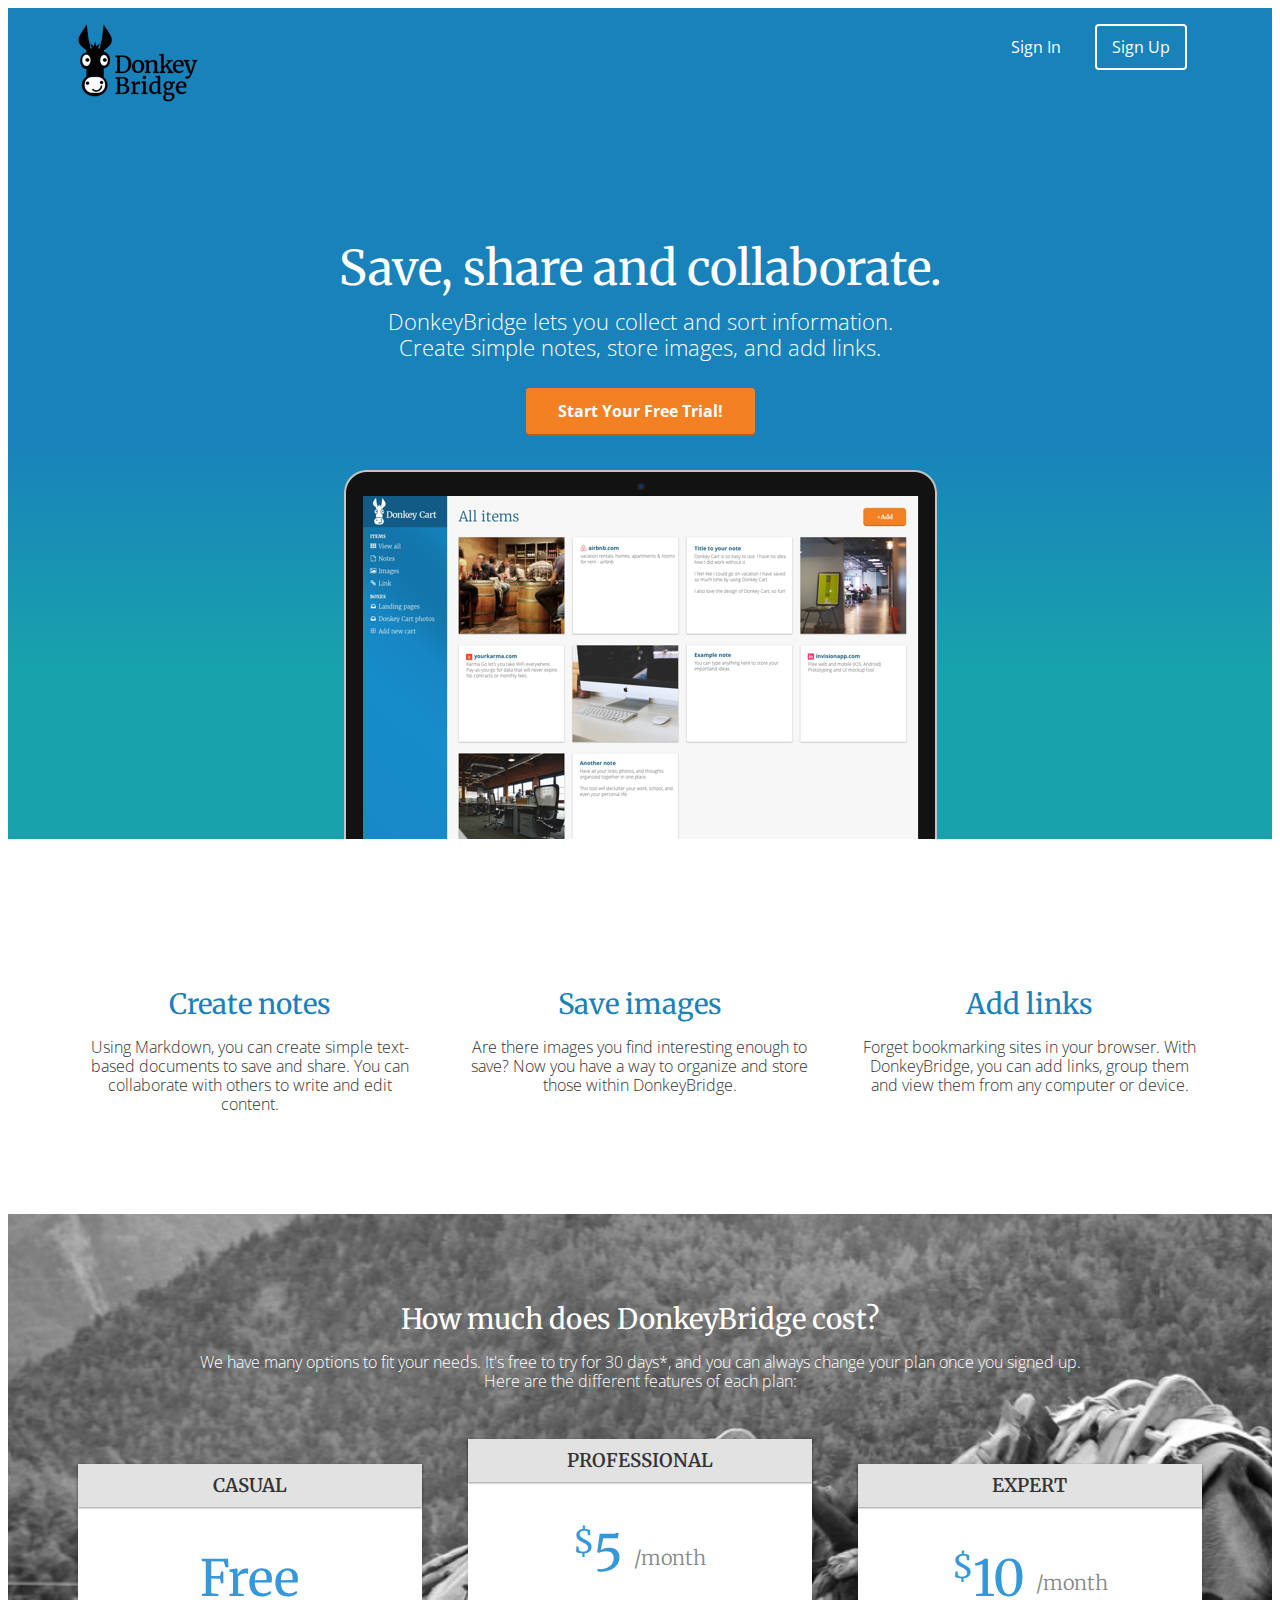
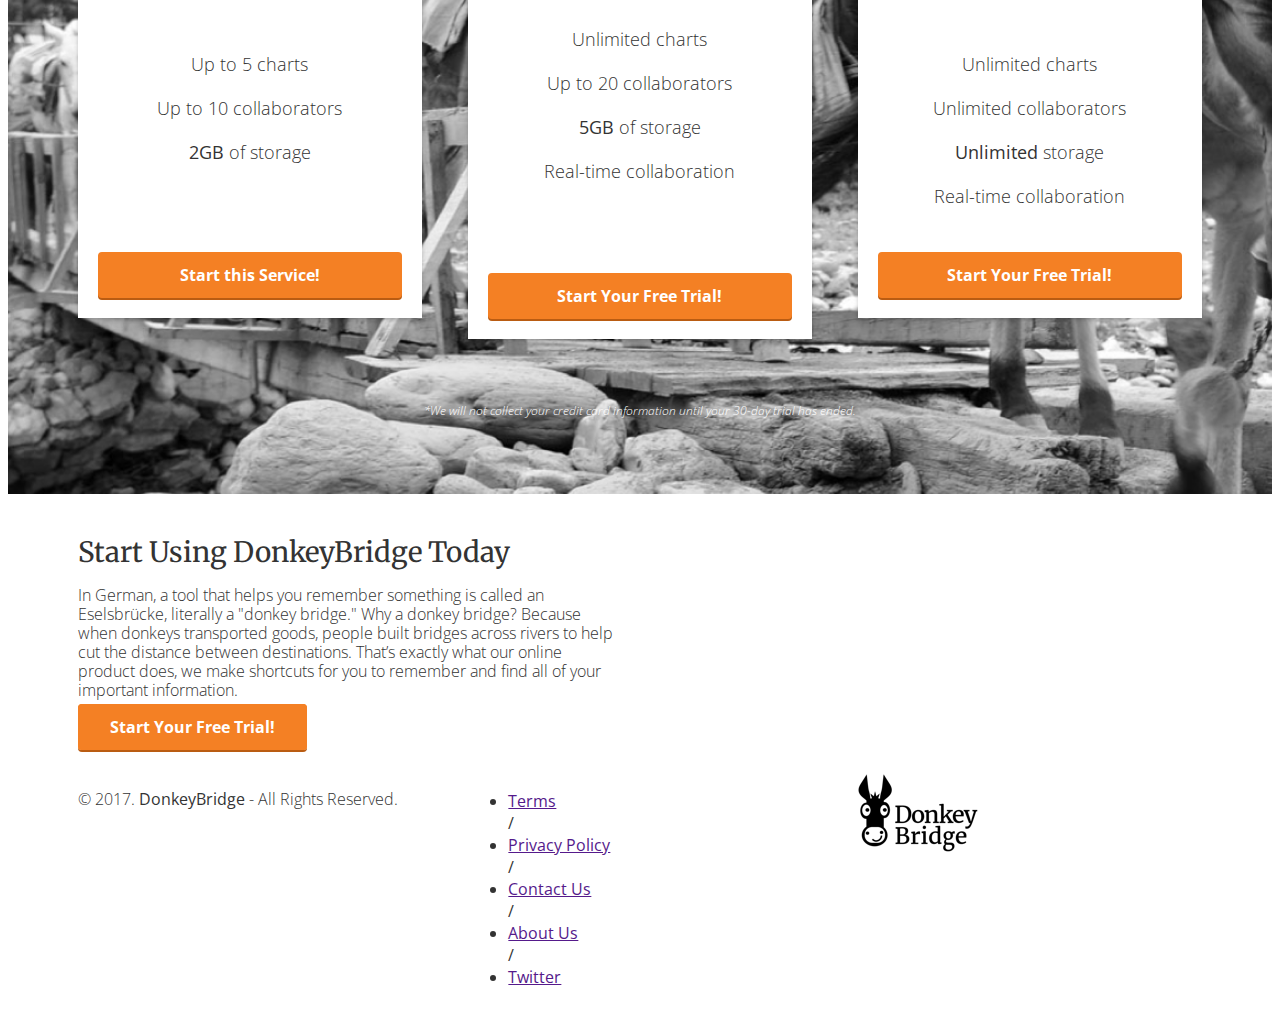
==== index.html @ bc9e2b8d "30 2nd try" ====
<!DOCTYPE html>
<html lang="en-us">
<head>
  <meta http-equiv="X-UA-Compatible" content="IE=Edge">
  <meta name="viewport" content="width=device-width, initial-scale=1">
  <meta charset="UTF-8">
  <title>Save, share and collaborate | DonkeyBridge</title>

  <!-- Google Fonts -->
  <link href="https://fonts.googleapis.com/css?family=Merriweather|Open+Sans" rel="stylesheet">

<!-- CSS -->
<link rel="stylesheet" href="css/normalize.css">
<link rel="stylesheet" href="css/style.css">
<link rel="stylesheet" href="css/font-awesome.css">
<link rel="stylesheet" href="css/animate.min.css">
</head>
<body>
  <!--Hero-->
  <header>
    <nav class="container">
      <div class="one-half">
    <a href="index.html" class="site-logo"><img src="images/site-logo.png" alt="DonkeyBridgeLogo" /></a>
  </div>
  <div class="one-half">
    <ul>
      <li><a href="signin.html">Sign In</a></li>
      <li class="btn-outline"><a href="signup.html">Sign Up</a></li>
    </ul>
  </div>
</nav>
<div class="container hero">
  <h1 class="animated fadeInUp">Save, share and collaborate.</h1>
  <p>DonkeyBridge lets you collect and sort information.<br/>Create simple notes, store images, and add links.</p>
  <a href="signup.html" class="btn">Start Your Free Trial!</a>
  <img src="images/computer.png" alt="computerimage" />
</div>
  </header>
  <main role="main">

  <!-- Benefits -->
    <section class="benefits">
   <ul class="container">
     <li class="one-third">
       <i class="fa fa-file-o"></i>
       <h2>Create notes</h2>
       <p>Using Markdown, you can create simple text-based documents to save and share. You can collaborate with others to write and edit content.</p>
     </li>
     <li class="one-third">
       <i class="fa fa-picture-o"></i>
       <h2>Save images</h2>
       <p>Are there images you find interesting enough to save? Now you have a way to organize and store those within DonkeyBridge.</p>
     </li>
     <li class="one-third">
       <i class="fa fa-link"></i>
       <h2>Add links</h2>
       <p>Forget bookmarking sites in your browser. With DonkeyBridge, you can add links, group them and view them from any computer or device.</p>
     </li>
   </ul>
 </section>

 <!-- Pricing -->
 <section class="pricing">
   <div class="container">
     <h2>How much does DonkeyBridge cost?</h2>
     <p>We have many options to fit your needs. It's free to try for 30 days*, and you can always change your plan once you signed up. <br/>Here are the different features of each plan:</p>
   </div>
   <ul class="container">
     <li class="one-third">
       <div class="box">
         <h3>Casual</h3>
         <h4>Free</h4>
         <ul>
           <li>Up to 5 charts</li>
           <li>Up to 10 collaborators</li>
           <li><strong>2GB</strong> of storage</li>
         </ul>
         <a href="signup.html" class="btn">Start this Service!</a>
       </div>
     </li>
     <li class="one-third">
      <div class="box middle">
        <h3>Professional</h3>
        <h4><span>$</span>5 <span class="month">/month</span></h4>
        <ul>
          <li>Unlimited charts</li>
          <li>Up to 20 collaborators</li>
          <li><strong>5GB</strong> of storage</li>
          <li>Real-time collaboration</li>
        </ul>
        <a href="signup.html" class="btn">Start Your Free Trial!</a>
      </div>
    </li>
    <li class="one-third">
      <div class="box">
        <h3>Expert</h3>
        <h4><span>$</span>10 <span class="month">/month</span></h4>
        <ul>
          <li>Unlimited charts</li>
          <li>Unlimited collaborators</li>
          <li><strong>Unlimited</strong> storage</li>
          <li>Real-time collaboration</li>
        </ul>
        <a href="signup.html" class="btn">Start Your Free Trial!</a>
      </div>
    </li>
   </ul>
   <div class="container">
     <p class="small">*We will not collect your credit card information until your 30-day trial has ended.</p>
   </div>
 </section>

<!-- another call to action section -->
<section class="Another call to action">
  <ul class="container">
    <div class="one-half">
    <h2>Start Using DonkeyBridge Today</h2>
    <p>In German, a tool that helps you remember something is called an Eselsbrücke, literally a "donkey bridge." Why a donkey bridge? Because when donkeys transported goods, people built bridges across rivers to help cut the distance between destinations. That’s exactly what our online product does, we make shortcuts for you to remember and find all of your important information.</p>
      <a href="signup.html" class="btn">Start Your Free Trial!</a>
    </div>
  </ul>

</section>
</main>

 <!-- Footer -->
 <footer>
   <div class="container footer-nav-block">
       <div class="left-footer-block one-third">
         <p class="copyright-block">&copy; 2017. <strong>DonkeyBridge</strong> - All Rights Reserved.</p>
       </div>
       <nav class="link-block middle-footer-block one-third">
         <ul>
           <li><a href="">Terms</a></li> /
           <li><a href="">Privacy Policy</a></li> /
           <li><a href="">Contact Us</a></li> /
           <li><a href="">About Us</a></li> /
           <li><a href="">Twitter</a></li>
         </ul>
       </nav>
       <div class="right-footer-block one-third">
         <img class="logo" src="images/site-logo.png" alt="Blocbox" />
       </div>
   </div>
 </footer>

</body>
</html>
---- css/style.css ----
html, body{
   overflow-x: hidden;
 }
 body {
   font-family: "Open Sans", sans-serif;
   color:#333333;
 }
 h1, h2, h3, h4, h5, h6 {
   font-family: "Merriweather", serif;
 }
 h2 {
   font-size:28px;
   font-weight: normal;
   margin-bottom: 5px;
 }
 p {
   font-size:16px;
   line-height: 19px;
   font-weight: 100;
 }
 /* GRID */
  .container {
    margin-right: auto;
    margin-left: auto;
    padding-left: 15px;
    padding-right: 15px;
    position: relative;
  }
  .container:before,
  .container:after {
    content: " ";
    display: table;
  }
  .container:after {
    clear: both;
  }
  .one-half, .one-third, .one-fourth {
    width:96%;
    float:left;
    position:relative;
    min-height: 1px;
    margin:0 2% 20px;
  }

  @media (min-width: 480px) {
    .container {
      width: 465.6px;
    }
  }

  @media (min-width: 768px) {
    .container {
      width: 750px;
    }
  }
  @media (min-width: 992px) {
    .container {
      width: 970px;
    }
    .one-half {
      width:46%;
    }
    .one-third {
      width:29.33333%;
    }
    .one-fourth {
      width:21%;
    }
  }
  @media (min-width: 1200px) {
    .container {
      width: 1170px;
    }
  }

  /* HEADER */
   header {
     color:#FFFFFF;
     background: #178CCB;
     /* Mask: */
background-image: linear-gradient(0deg, #18A3AC 20%, #1982BB 48%, #1982BB 100%, rgba(0,0,0,0.25) 100%);
   }
   header nav {
     padding:1em 0;
   }
   header nav ul {
     display:inline;
     text-align: right;
     float:right;
     margin:0;
   }
   header nav ul > li {
     list-style-type: none;
     display: inline-block;
     margin:0 15px;
   }
   header nav ul > li.btn-outline {
     padding:10px 15px;
     border:2px solid #FFFFFF;
     border-radius: 4px;
   }
   header nav ul > li.btn-outline:hover {
     background:#FFFFFF;
   }
   header nav ul > li > a {
     color:#FFFFFF;
     text-decoration: none;
   }
   header nav ul > li.btn-outline:hover > a {
     color:#34495E;
   }
   header .hero {
  text-align: center;
  display:block;
  position: relative;
}
header .hero h1 {
  font-size:48px;
  font-weight: normal;
  margin:95px 0 0;
}
header .hero p {
  font-size: 22px;
  line-height: 26px;
  font-weight: 100;
  margin:10px 0 40px;
}
header .hero img {
  display: block;
  margin:3em auto 0;
}

/* BUTTONS */
 .btn {
   border-radius: 4px;
   color:#FFFFFF;
   font-weight: 700;
   text-decoration: none;
   padding:10px 30px;
   background: #F48024;
   border: 2px solid #F48024;
   box-shadow: 0px 2px 0px 0px #BA5C12;
 }
 /* BENEFITS */
 .benefits {
   text-align: center;
   display:block;
   position:relative;
 }
 .benefits ul {
   margin: 0 auto;
   padding:4em 0;
 }
 .benefits ul li {
   list-style-type: none;
   display: inline-block;
 }
 .benefits i {
   color:#1982BB;
   font-size:60px;
   margin:0;
   vertical-align: middle;
 }
 .benefits h2 {
   color:#1982BB;
 }
 /* PRICING */
.pricing {
  background: #178CCB url("../images/background.png") top center no-repeat;
  background: url("../images/background.png") top center no-repeat, linear-gradient(206deg, #5F81A3 0%, #34495E 94%);
  background-size:cover;
  text-align: center;
  padding:4em 0;
}
.pricing h2, .pricing p {
  color:#FFFFFF;
}
.pricing ul {
  margin:0 auto;
  padding:2em 0;
}
.pricing ul li {
  list-style-type: none;
}
.box {
  padding:0 15px 15px;
  background: #FFFFFF;
  box-shadow: 0px 2px 4px 0px rgba(0,0,0,0.20);
  min-height: 439px;
  position: relative;
  margin-top: 25px;
}
.box.middle {
  min-height: 485px;
  margin-top:0px;
}
.box h3 {
  font-family: "Merriweather", serif;
  font-weight: 600;
  text-transform: uppercase;
  background: #E2E2E2;
  box-shadow: 0px 1px 2px 0px rgba(0,0,0,0.40);
  left:0;
  right:0;
  top:0;
  text-align: center;
  margin:0 -15px 40px;
  padding:10px 0;
}
.box h4 {
  font-size:50px;
  font-weight: normal;
  margin:40px 0 10px;
  color:#3498DB;
}
.box h4 span {
  font-size:32px;
  vertical-align: top;
}
.box h4 span.month {
  font-family: "Merriweather", serif;
  font-weight: 100;
  color:#888888;
  font-size:20px;
  vertical-align: middle;
}
.box ul li {
  font-size:18px;
  margin-bottom:20px;
  font-weight: 100;
}
.box .btn {
  position:absolute;
  bottom:20px;
  left:20px;
  right:20px;
}
.small {
  font-size: 12px;
  color: #FEFEFE;
  line-height: 15px;
  font-style:italic;
}
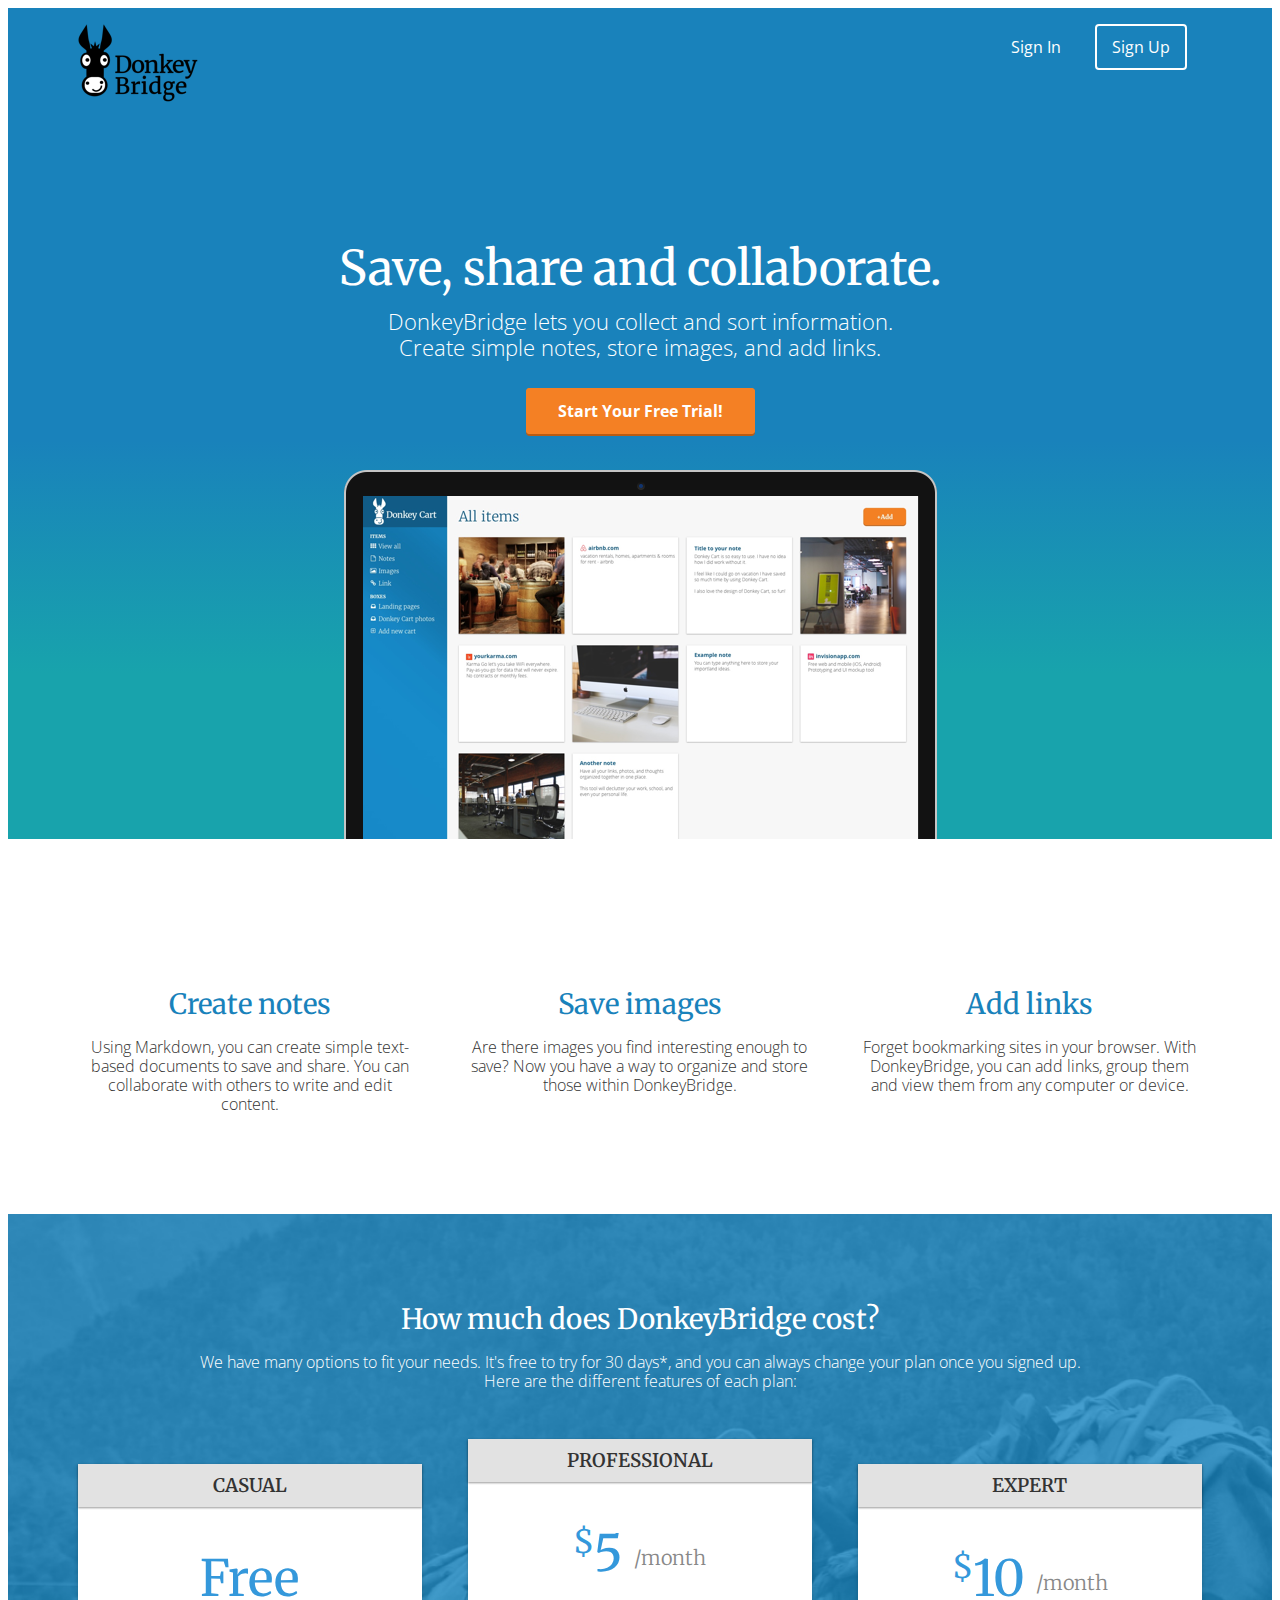
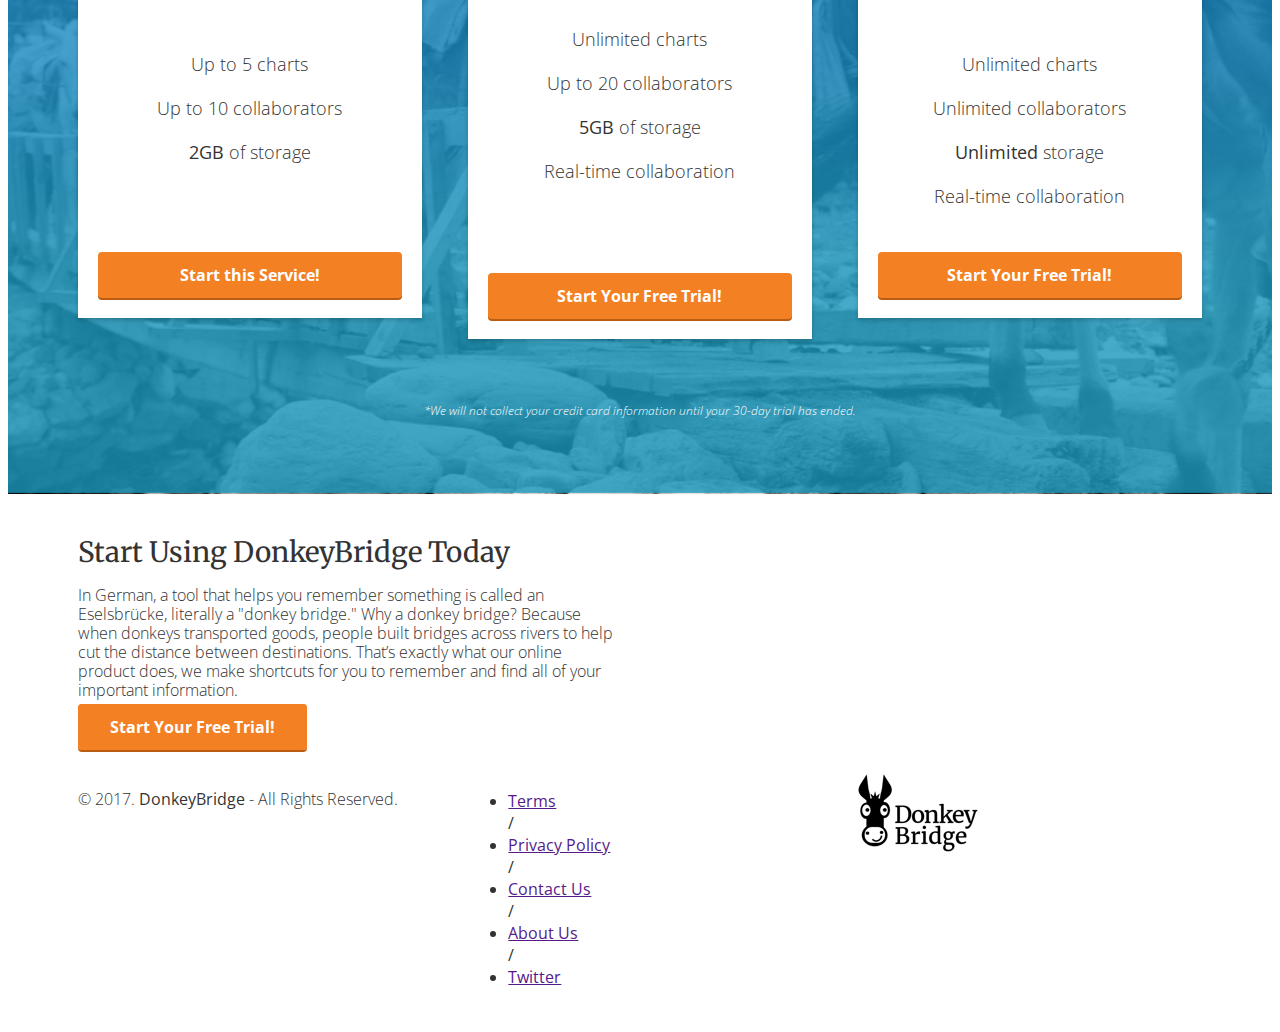
==== commit d99d5013: "fade broken again" ====
--- a/index.html
+++ b/index.html
@@ -9,13 +9,14 @@
   <!-- Google Fonts -->
   <link href="https://fonts.googleapis.com/css?family=Merriweather|Open+Sans" rel="stylesheet">
 
-<!-- CSS -->
+  <!-- CSS -->
 <link rel="stylesheet" href="css/normalize.css">
 <link rel="stylesheet" href="css/style.css">
 <link rel="stylesheet" href="css/font-awesome.css">
-<link rel="stylesheet" href="css/animate.min.css">
+<link rel="stylesheet" href="css/animate.css">
 </head>
 <body>
+
   <!--Hero-->
   <header>
     <nav class="container">
@@ -119,7 +120,6 @@
       <a href="signup.html" class="btn">Start Your Free Trial!</a>
     </div>
   </ul>
-
 </section>
 </main>
 
@@ -143,6 +143,5 @@
        </div>
    </div>
  </footer>
-
 </body>
 </html>
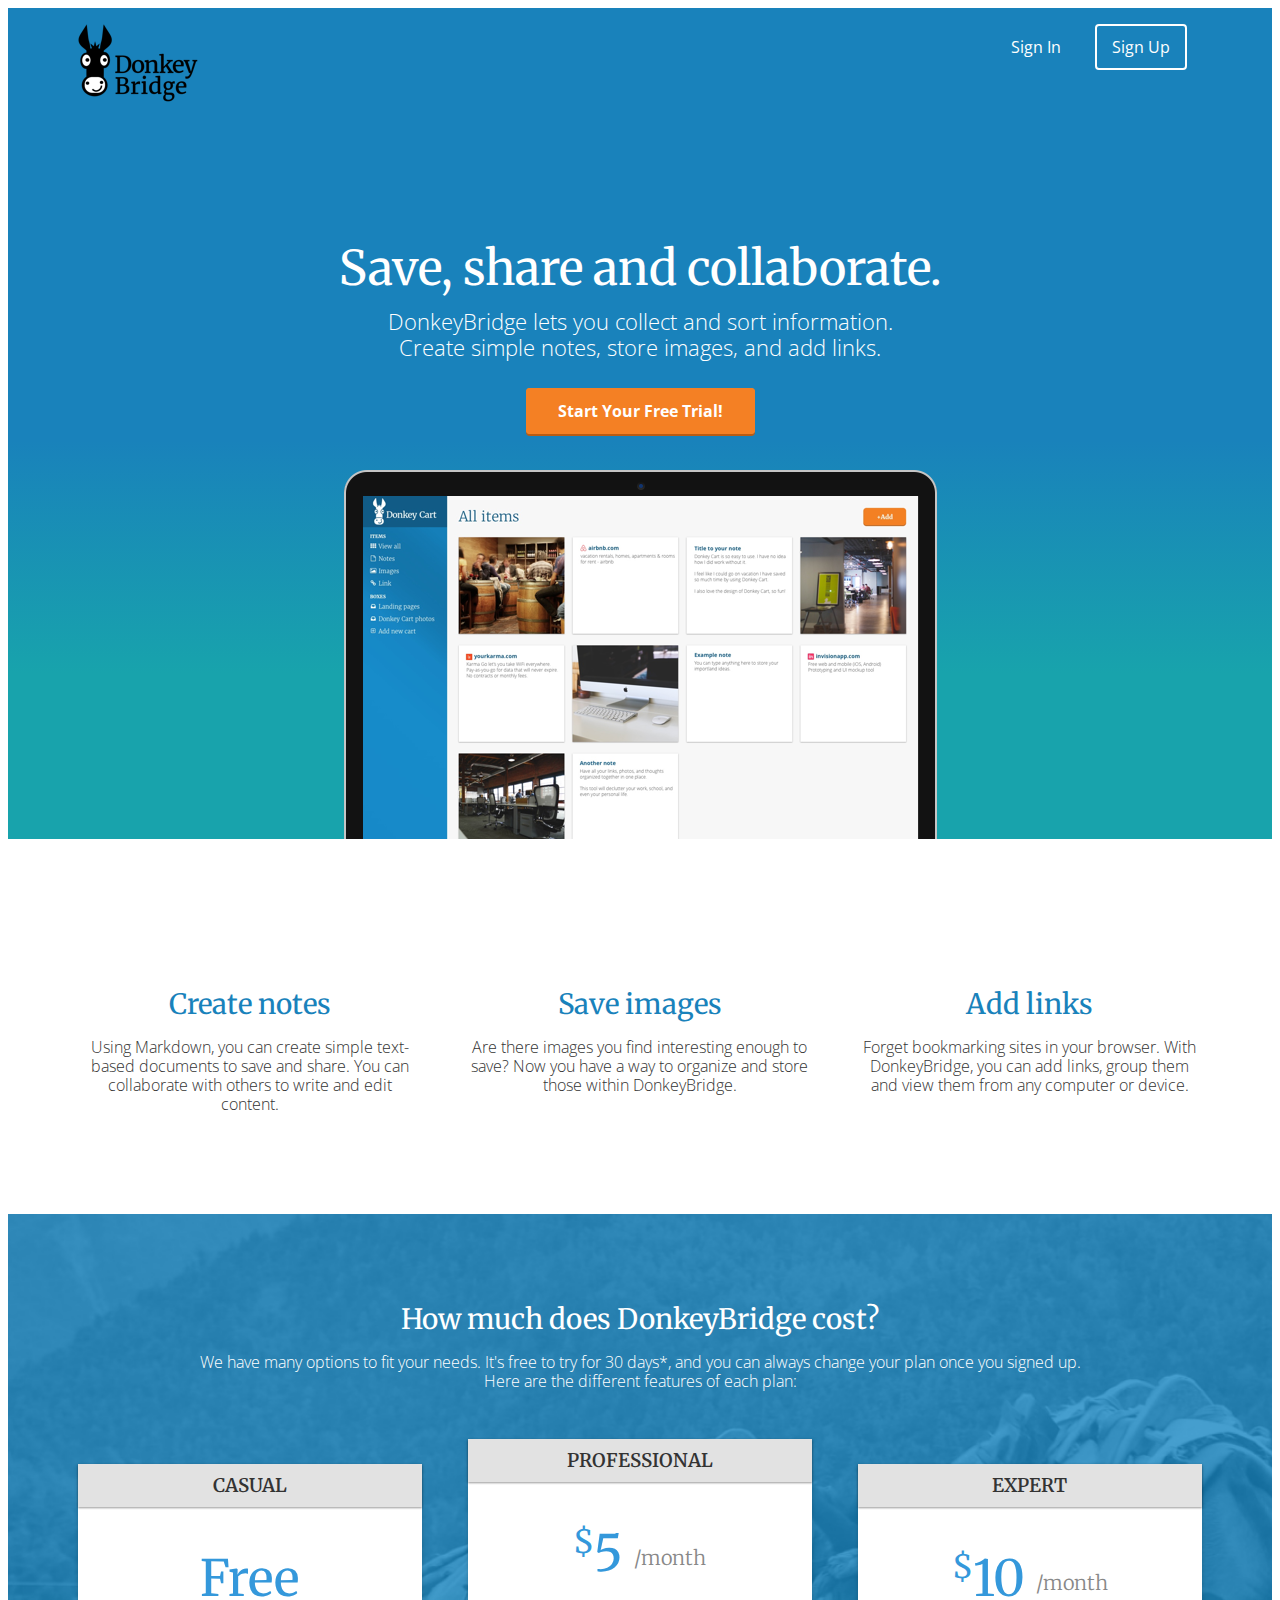
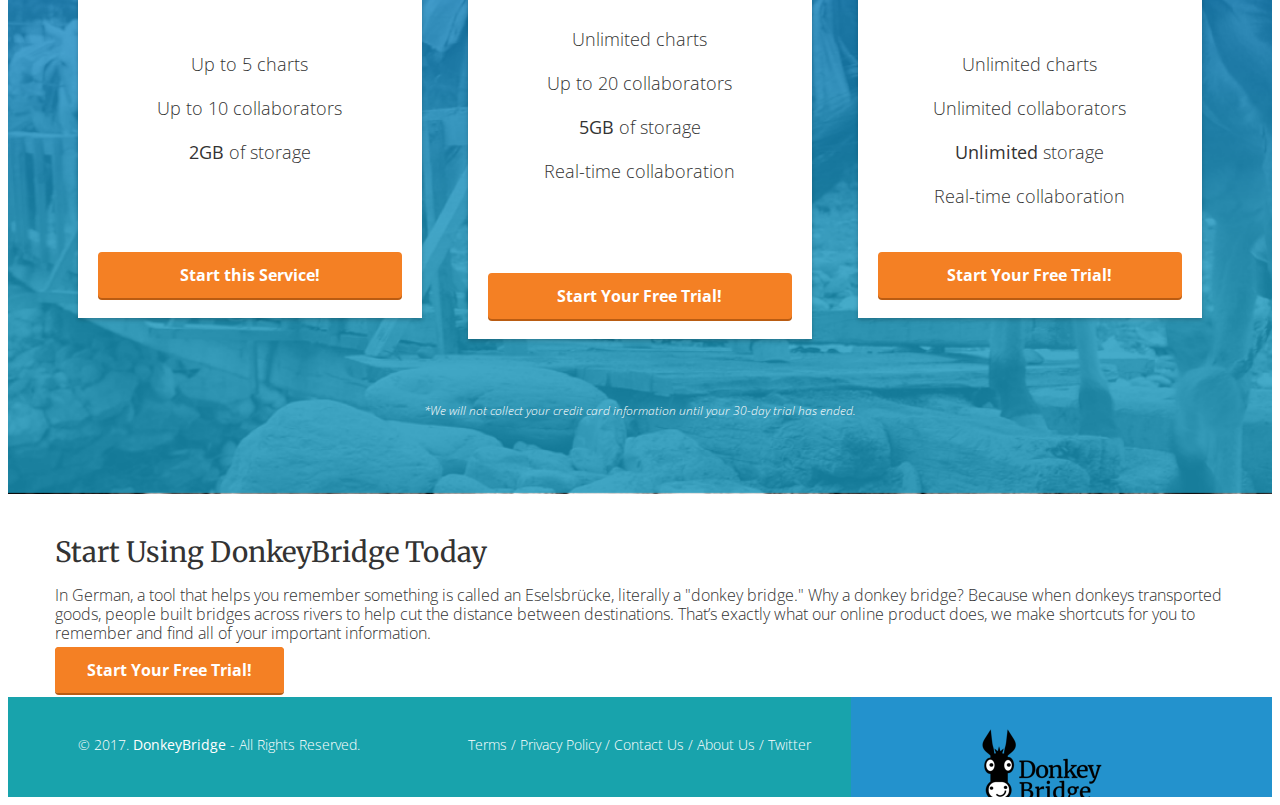
==== commit f446c415: "2nd call to action section" ====
--- a/index.html
+++ b/index.html
@@ -13,7 +13,8 @@
 <link rel="stylesheet" href="css/normalize.css">
 <link rel="stylesheet" href="css/style.css">
 <link rel="stylesheet" href="css/font-awesome.css">
-<link rel="stylesheet" href="css/animate.css">
+<link rel="stylesheet"
+href="https://cdnjs.cloudflare.com/ajax/libs/animate.css/3.5.2/animate.min.css">
 </head>
 <body>
 
@@ -112,9 +113,8 @@
  </section>
 
 <!-- another call to action section -->
-<section class="Another call to action">
+<section class="Anothercall">
   <ul class="container">
-    <div class="one-half">
     <h2>Start Using DonkeyBridge Today</h2>
     <p>In German, a tool that helps you remember something is called an Eselsbrücke, literally a "donkey bridge." Why a donkey bridge? Because when donkeys transported goods, people built bridges across rivers to help cut the distance between destinations. That’s exactly what our online product does, we make shortcuts for you to remember and find all of your important information.</p>
       <a href="signup.html" class="btn">Start Your Free Trial!</a>
--- a/css/style.css
+++ b/css/style.css
@@ -241,3 +241,54 @@
   line-height: 15px;
   font-style:italic;
 }
+/* FOOTER */
+ footer {
+   background-color: #34495E;
+   background-image: linear-gradient(to top,
+      #2392CD 0%, #2392CD 50%, #18A3AC 50%, #18A3AC 100%);
+   color: #FFFFFF;
+   height: 150px;
+   position: relative;
+   overflow: hidden;
+   z-index: 0;
+ }
+ footer p, footer nav ul {
+   font-size:14px;
+   font-weight:100;
+   text-align: center;
+   margin: 10px auto 0;
+ }
+ footer nav ul li {
+   list-style-type: none;
+   display: inline;
+ }
+ footer nav ul li a {
+   color:#FFFFFF;
+   text-decoration: none;
+ }
+ footer .right-footer-block {
+   background-color: transparent;
+ }
+ footer .logo{
+   padding: 2.35em 0;
+   margin: 0 auto;
+   display: block;
+ }
+ @media (min-width: 992px){
+   footer{
+     background-color: #2392CD;
+     background-image: linear-gradient(to left,
+        #2392CD 0%, #2392CD 33.33337%, #18A3AC 33.33337%, #18A3AC 100%);
+     height: 100px;
+   }
+   footer p, footer nav ul{
+     padding: 2em 0;
+     text-align: left;
+   }
+   footer .right-footer-block {
+     background-color: #2392CD;
+   }
+   footer .logo{
+     padding: 2em 0 2em 1.5em;
+   }
+ }
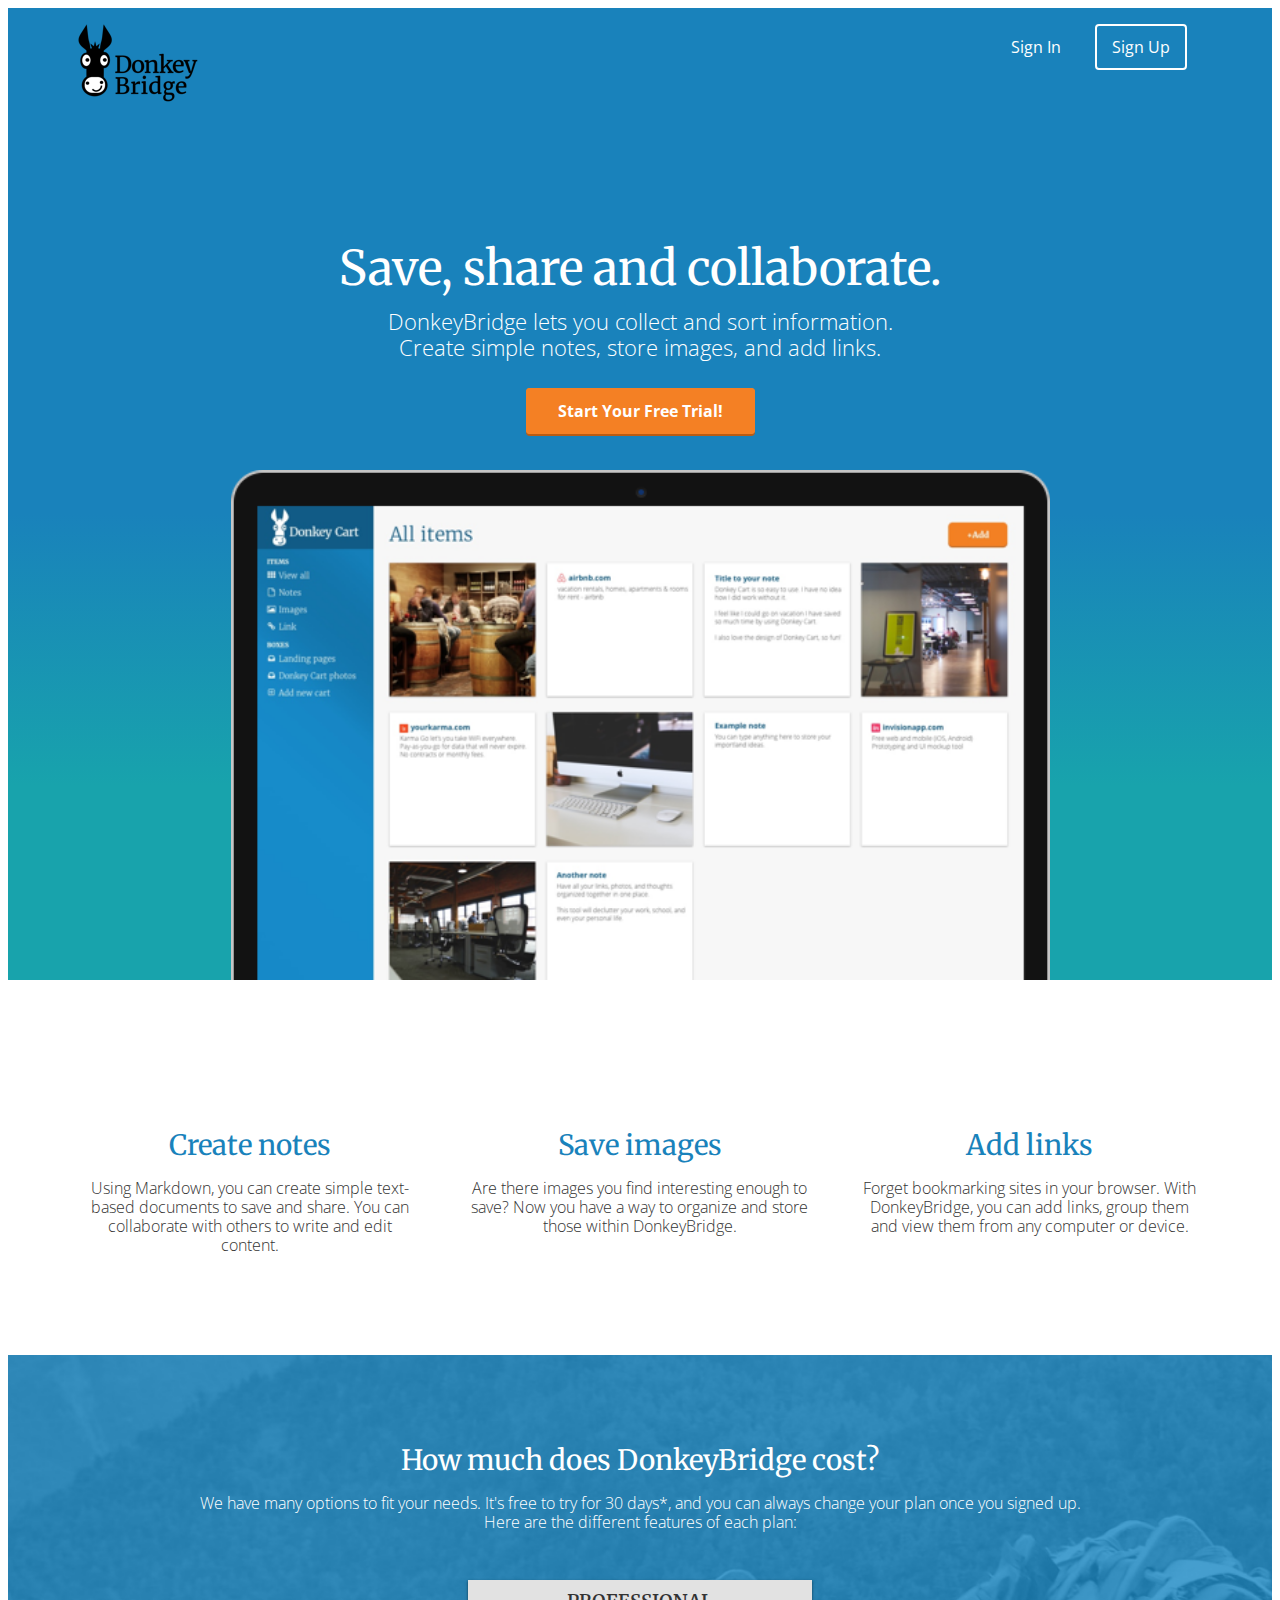
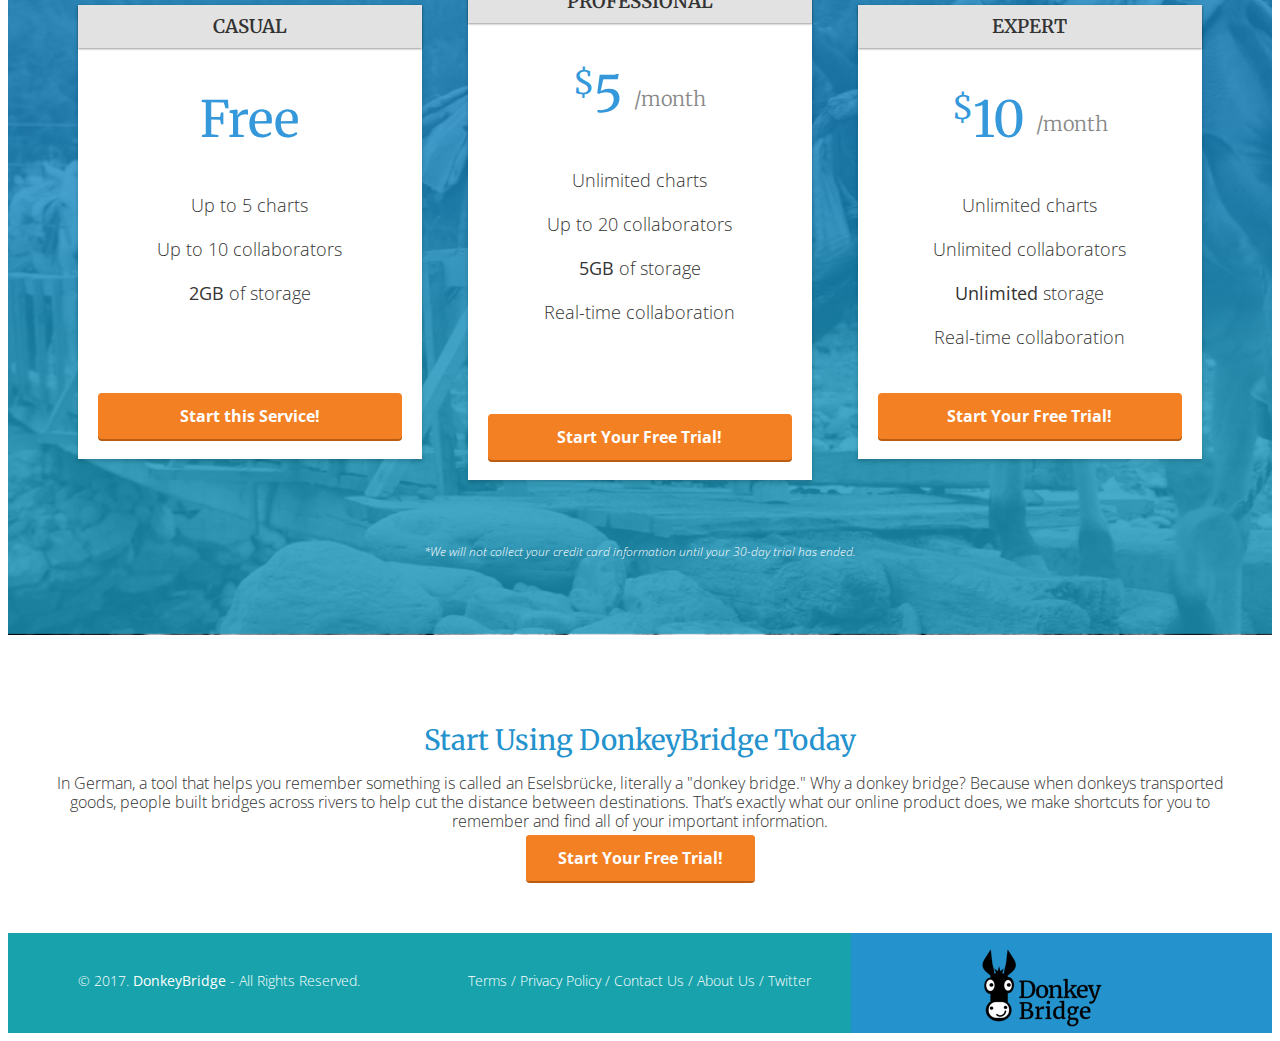
==== commit 9bebef1f: "revision to checkpoint 29" ====
--- a/index.html
+++ b/index.html
@@ -35,7 +35,7 @@
   <h1 class="animated fadeInUp">Save, share and collaborate.</h1>
   <p>DonkeyBridge lets you collect and sort information.<br/>Create simple notes, store images, and add links.</p>
   <a href="signup.html" class="btn">Start Your Free Trial!</a>
-  <img src="images/computer.png" alt="computerimage" />
+  <img src="images/computer.png" alt="computerimage" class="computerimage"/>
 </div>
   </header>
   <main role="main">
--- a/css/style.css
+++ b/css/style.css
@@ -42,16 +42,27 @@
     margin:0 2% 20px;
   }
 
-  @media (min-width: 480px) {
+  @media (min-width: 10px) {
     .container {
       width: 465.6px;
     }
-  }
-
+    .computerimage {
+      width: 65%;
+    }
+    .one-half {
+      position:absolute;
+    }
+  }
   @media (min-width: 768px) {
     .container {
       width: 750px;
     }
+    .computerimage {
+      width: 65%;
+    }
+    .one-half {
+      position:absolute;
+    }
   }
   @media (min-width: 992px) {
     .container {
@@ -66,10 +77,22 @@
     .one-fourth {
       width:21%;
     }
+    .computerimage {
+      width: 70%;
+    }
+    .one-half {
+      position:relative;
+    }
   }
   @media (min-width: 1200px) {
     .container {
       width: 1170px;
+    }
+    .computerimage {
+      width: 70%;
+    }
+    .one-half {
+      position:relative;
     }
   }
 
@@ -241,6 +264,28 @@
   line-height: 15px;
   font-style:italic;
 }
+/* Another call to action */
+.Anothercall {
+  text-align: center;
+  display:block;
+  position:relative;
+}
+.Anothercall ul {
+width: 100%
+display: table;
+  margin: 0 auto;
+  padding:4em 0;
+}
+.Anothercall ul li {
+display; table-cell;
+width: auto;
+text-align: center;
+  list-style-type: none;
+  display: inline-block;
+}
+.Anothercall h2 {
+  color:#2392CD;
+}
 /* FOOTER */
  footer {
    background-color: #34495E;
@@ -274,7 +319,6 @@
    margin: 0 auto;
    display: block;
  }
- @media (min-width: 992px){
    footer{
      background-color: #2392CD;
      background-image: linear-gradient(to left,
@@ -289,6 +333,6 @@
      background-color: #2392CD;
    }
    footer .logo{
-     padding: 2em 0 2em 1.5em;
-   }
- }
+     padding: 1em 0 1em 1.5em;
+   }
+ }
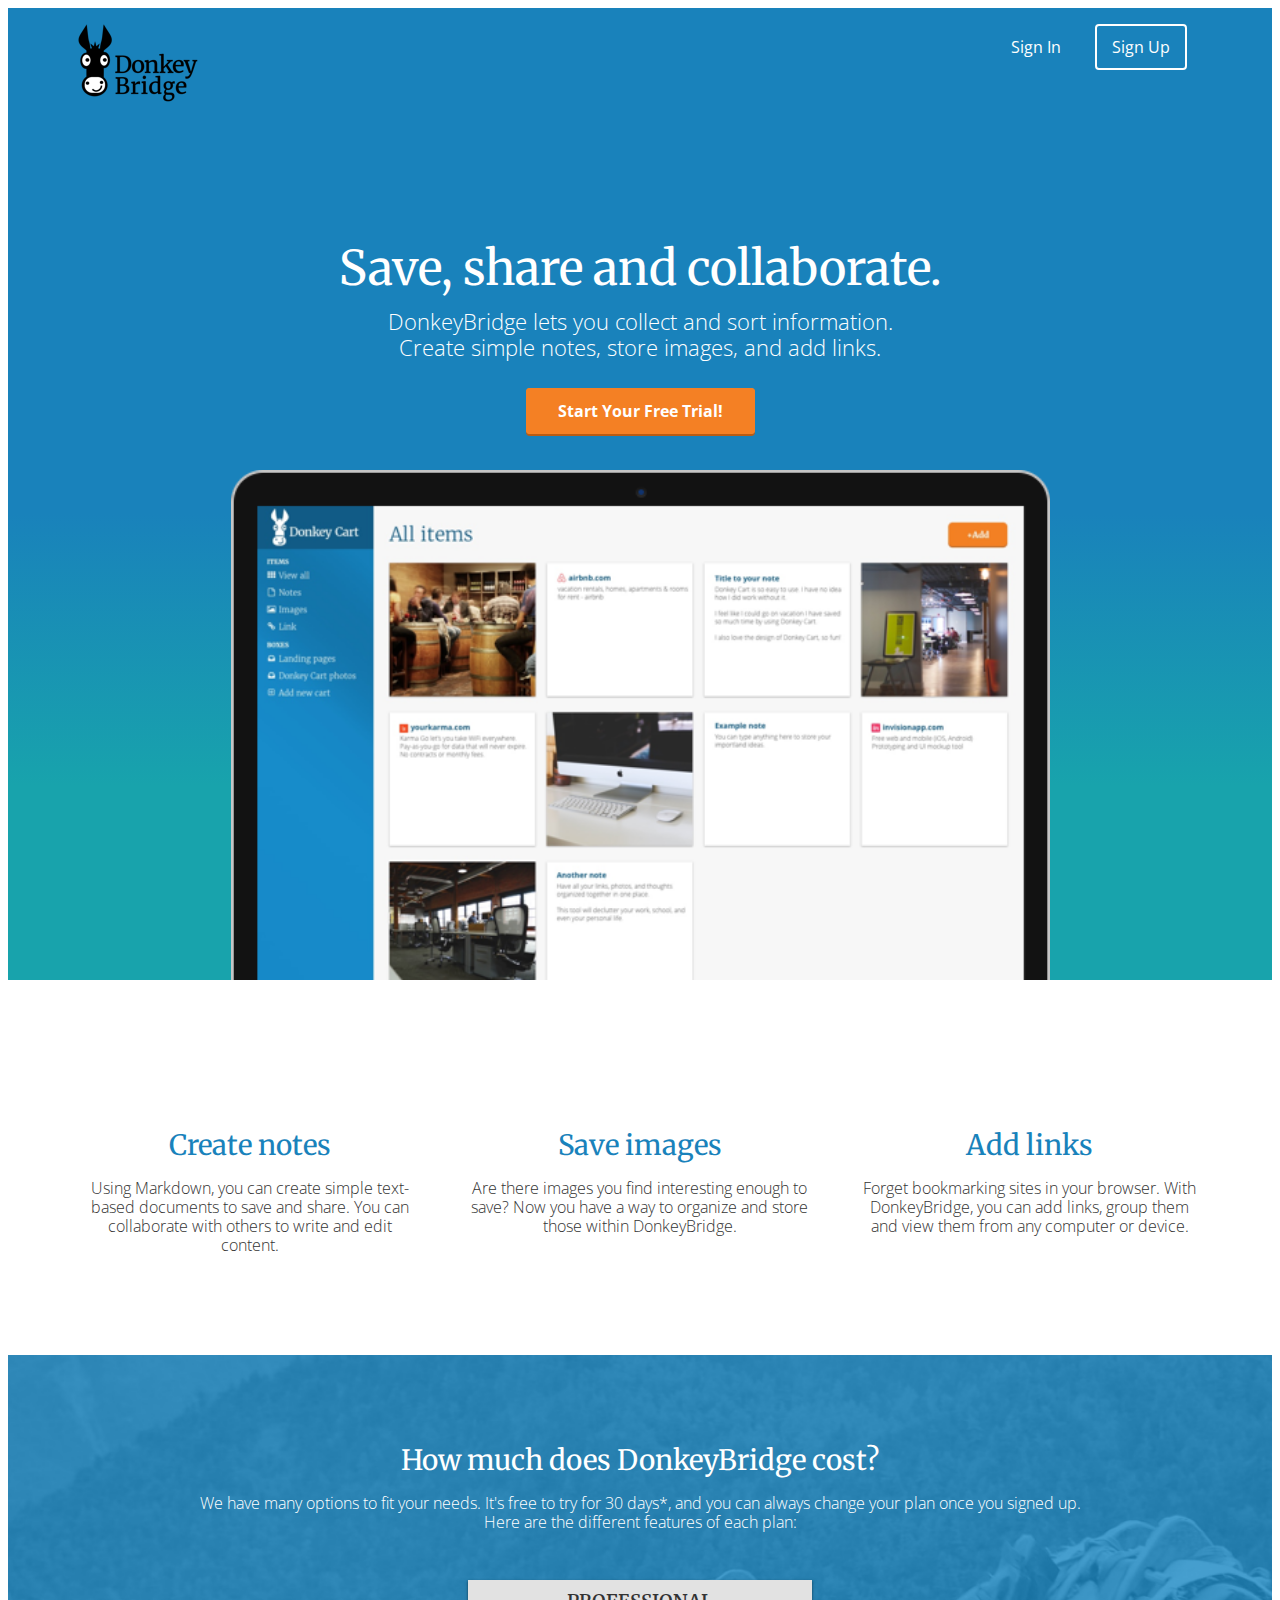
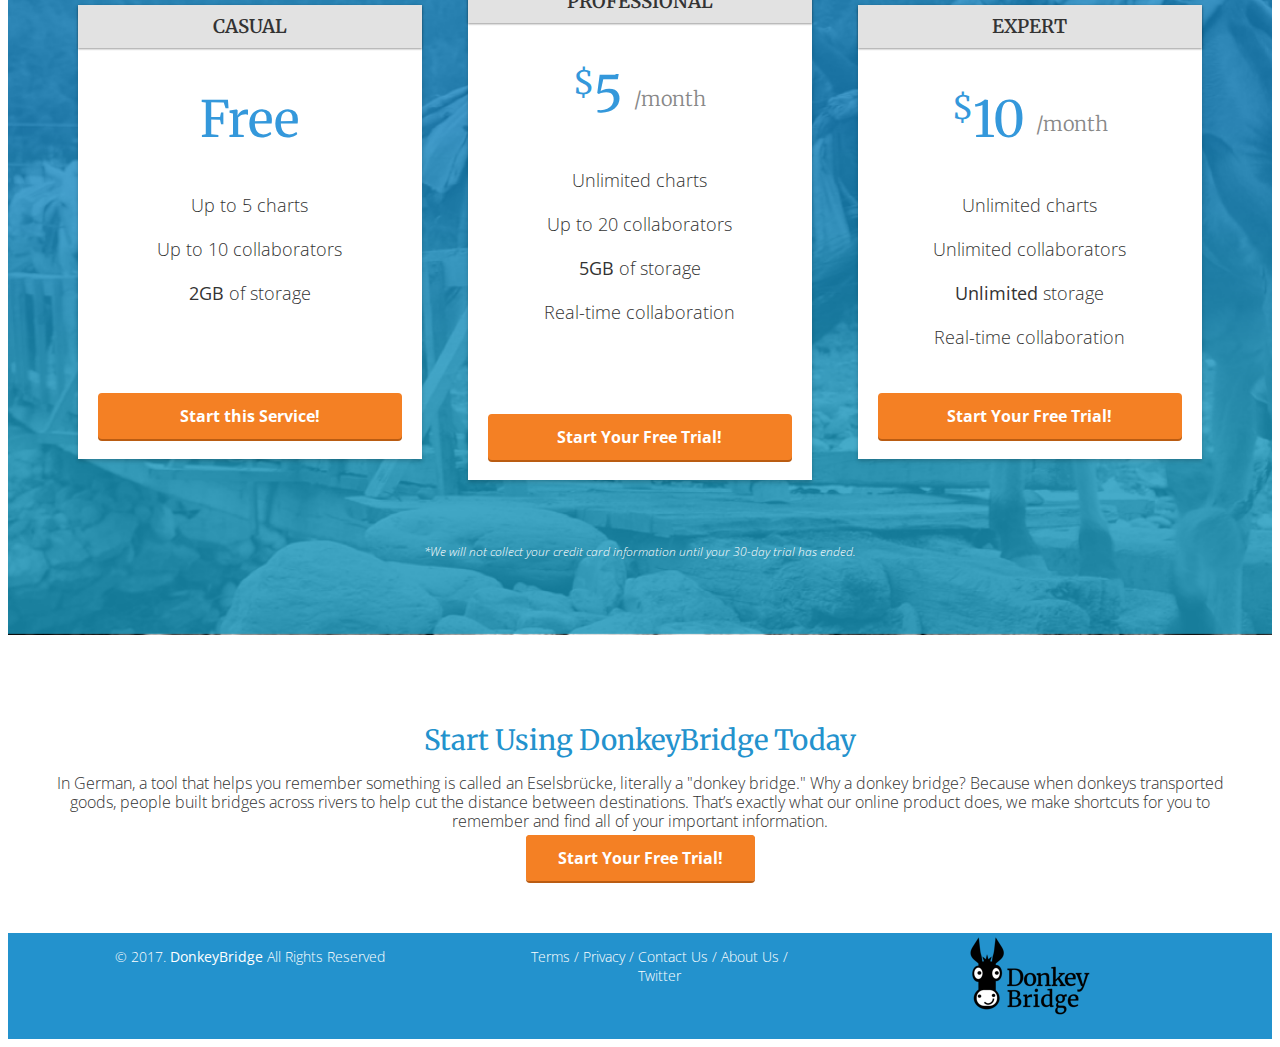
==== commit 5869232e: "responsive footer" ====
--- a/index.html
+++ b/index.html
@@ -127,19 +127,19 @@
  <footer>
    <div class="container footer-nav-block">
        <div class="left-footer-block one-third">
-         <p class="copyright-block">&copy; 2017. <strong>DonkeyBridge</strong> - All Rights Reserved.</p>
+         <p class="copyright-block">&copy; 2017. <strong>DonkeyBridge</strong> All Rights Reserved</p>
        </div>
        <nav class="link-block middle-footer-block one-third">
          <ul>
            <li><a href="">Terms</a></li> /
-           <li><a href="">Privacy Policy</a></li> /
+           <li><a href="">Privacy</a></li> /
            <li><a href="">Contact Us</a></li> /
            <li><a href="">About Us</a></li> /
            <li><a href="">Twitter</a></li>
          </ul>
        </nav>
        <div class="right-footer-block one-third">
-         <img class="logo" src="images/site-logo.png" alt="Blocbox" />
+         <img class="logo" src="images/site-logo.png" alt="Donkey" />
        </div>
    </div>
  </footer>
--- a/css/style.css
+++ b/css/style.css
@@ -52,6 +52,9 @@
     .one-half {
       position:absolute;
     }
+    .container-footer-nav-block {
+      width: 65%;
+    }
   }
   @media (min-width: 768px) {
     .container {
@@ -63,6 +66,9 @@
     .one-half {
       position:absolute;
     }
+    .container-footer-nav-block {
+      position:absolute;
+    }
   }
   @media (min-width: 992px) {
     .container {
@@ -83,6 +89,9 @@
     .one-half {
       position:relative;
     }
+    .container-footer-nav-block {
+      position:relative;
+    }
   }
   @media (min-width: 1200px) {
     .container {
@@ -94,8 +103,10 @@
     .one-half {
       position:relative;
     }
-  }
-
+    .container-footer-nav-block {
+      position:relative;
+    }
+  }
   /* HEADER */
    header {
      color:#FFFFFF;
@@ -287,52 +298,59 @@
   color:#2392CD;
 }
 /* FOOTER */
- footer {
-   background-color: #34495E;
-   background-image: linear-gradient(to top,
-      #2392CD 0%, #2392CD 50%, #18A3AC 50%, #18A3AC 100%);
-   color: #FFFFFF;
-   height: 150px;
-   position: relative;
-   overflow: hidden;
-   z-index: 0;
- }
- footer p, footer nav ul {
-   font-size:14px;
-   font-weight:100;
-   text-align: center;
-   margin: 10px auto 0;
- }
- footer nav ul li {
-   list-style-type: none;
-   display: inline;
- }
- footer nav ul li a {
-   color:#FFFFFF;
-   text-decoration: none;
- }
- footer .right-footer-block {
-   background-color: transparent;
- }
- footer .logo{
-   padding: 2.35em 0;
-   margin: 0 auto;
-   display: block;
- }
-   footer{
-     background-color: #2392CD;
-     background-image: linear-gradient(to left,
-        #2392CD 0%, #2392CD 33.33337%, #18A3AC 33.33337%, #18A3AC 100%);
-     height: 100px;
-   }
-   footer p, footer nav ul{
-     padding: 2em 0;
-     text-align: left;
-   }
-   footer .right-footer-block {
-     background-color: #2392CD;
-   }
-   footer .logo{
-     padding: 1em 0 1em 1.5em;
-   }
- }
+footer {
+  background-color: #2392CD;
+  color: #FFFFFF;
+  position: relative;
+  overflow: hidden;
+  z-index: 0;
+}
+footer p, footer nav ul {
+  font-size:14px;
+  font-weight:100;
+  text-align: center;
+  margin: 10px auto 40;
+}
+footer nav ul li {
+  list-style-type: none;
+  display: inline;
+}
+footer nav ul li a {
+  color:#FFFFFF;
+  text-decoration: none;
+}
+footer .right-footer-block {
+  background-color: transparent;
+}
+footer .logo{
+  padding: .25em 0;
+  margin: 0 auto;
+  display: block;
+}
+@media (max width: 768px) {
+  footer{
+    height: 300px;
+  }
+  footer p, footer nav ul{
+    padding: 0em 0;
+    text-align: left;
+  }
+  footer .right-footer-block {
+    background-color: transparent;
+  }
+  footer .logo{
+  padding: 0em 0;
+  width: 70px;
+  }
+  @media (min-width: 769px) {
+      footer{
+        height: 100px;
+  }
+      footer .logo{
+        padding: 1em 0;
+        width: 100px
+        }
+      footer .footer {
+        background-image: linear-gradient(to left,#2392CD 0%, #2392CD 33.33337%, #18A3AC 33.33337%, #18A3AC 100%);
+      color: #FFFFFF;
+}
